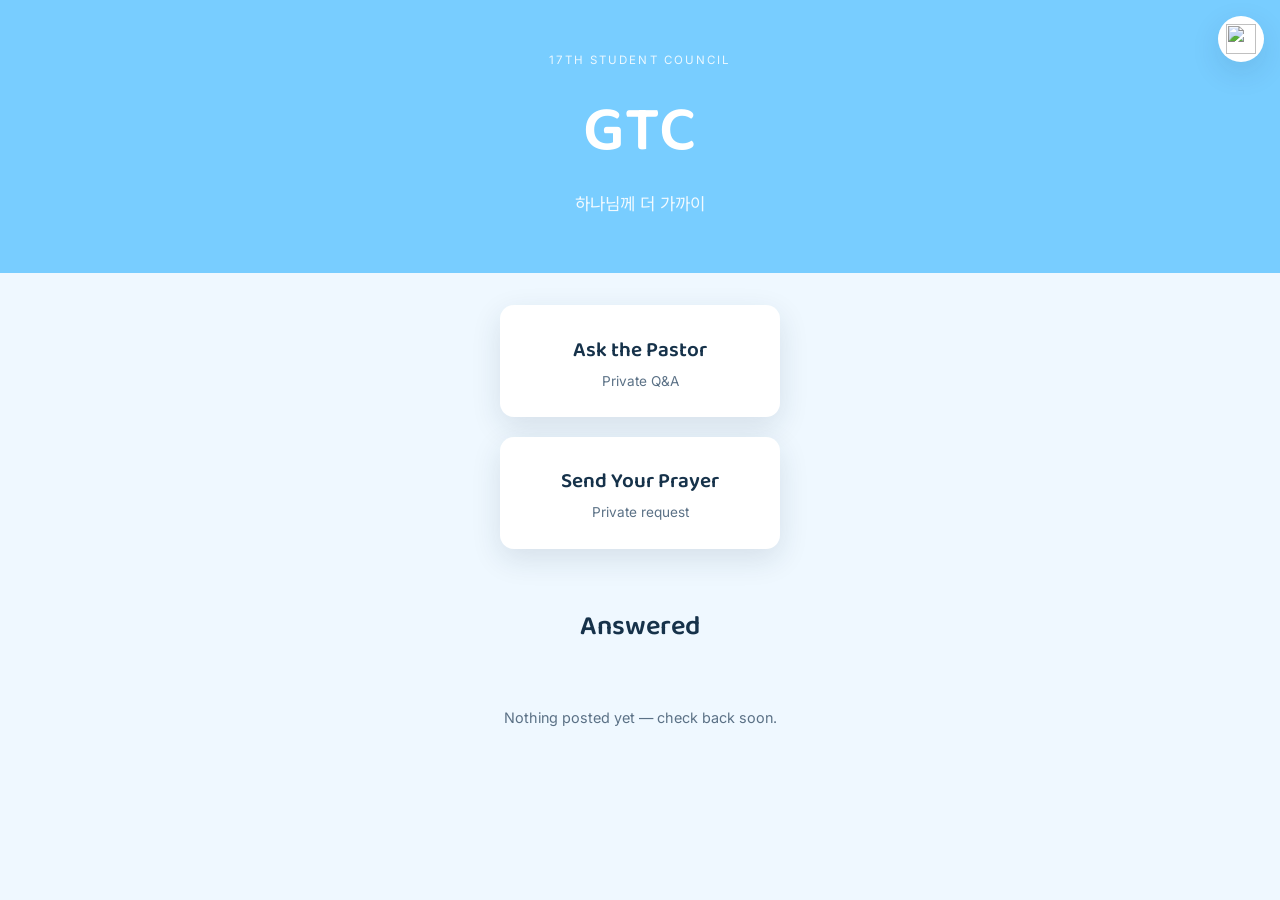
==== index.html @ ae35a27c "Add files via upload" ====
<!DOCTYPE html>
<html lang="en">
<head>
<meta charset="UTF-8">
<meta name="viewport" content="width=device-width, initial-scale=1.0">
<title>GTC — 17th Student Council</title>
<link rel="icon" href="assets/favicon.png" type="image/png">
<link rel="preconnect" href="https://fonts.googleapis.com">
<link href="https://fonts.googleapis.com/css2?family=Baloo+2:wght@500;600;700&family=Inter:wght@400;500;600;700&family=Noto+Sans+KR:wght@400;500;600;700&display=swap" rel="stylesheet">
<link rel="stylesheet" href="styles.css">
</head>
<body>

<a class="corner-btn" href="admin.html" aria-label="Student council login">
  <img src="assets/gtc-logo.png" alt="">
</a>

<header class="site-header">
  <span class="eyebrow">17th Student Council</span>
  <h1>GTC</h1>
  <p class="tagline">하나님께 더 가까이</p>
</header>

<nav class="doors" aria-label="Main actions">
  <a class="door" href="ask-the-pastor.html">
    <h2>Ask the Pastor</h2>
    <p>Private Q&amp;A</p>
  </a>
  <a class="door" href="send-your-prayer.html">
    <h2>Send Your Prayer</h2>
    <p>Private request</p>
  </a>
</nav>

<section class="board-section" aria-labelledby="board-heading">
  <div class="board-wrap">
    <h2 class="board-heading" id="board-heading">Answered</h2>

    <div class="ledger" id="ledger">
      <!-- populated by JS -->
    </div>
    <p class="board-empty" id="board-empty" hidden>Nothing posted yet — check back soon.</p>
  </div>
</section>

<script src="app.js"></script>
<script>
  function escapeHtml(str) {
    const div = document.createElement('div');
    div.textContent = str;
    return div.innerHTML;
  }

  function renderBoard() {
    const ledger = document.getElementById('ledger');
    const empty = document.getElementById('board-empty');
    const items = PrayerBoard.getBoard();

    if (!items.length) {
      ledger.innerHTML = '';
      empty.hidden = false;
      return;
    }
    empty.hidden = true;

    ledger.innerHTML = items.map(item => `
      <div class="ledger-item" data-open="false" data-id="${item.id}">
        <button class="ledger-question" aria-expanded="false">
          <span class="ledger-flame" aria-hidden="true"></span>
          <span class="ledger-question-text">${escapeHtml(item.question)}</span>
          <span class="ledger-caret" aria-hidden="true">&#9656;</span>
        </button>
        <div class="ledger-answer">
          <div class="ledger-answer-inner">${escapeHtml(item.answer)}</div>
        </div>
      </div>
    `).join('');

    ledger.querySelectorAll('.ledger-question').forEach(btn => {
      btn.addEventListener('click', () => {
        const parent = btn.closest('.ledger-item');
        const isOpen = parent.getAttribute('data-open') === 'true';
        parent.setAttribute('data-open', String(!isOpen));
        btn.setAttribute('aria-expanded', String(!isOpen));
      });
    });
  }

  renderBoard();
</script>
</body>
</html>
---- styles.css ----
/* ============================================================
   Design tokens — sky blue, matching the ASK logo
   ============================================================ */
:root {
  --sky: #78CDFF;
  --sky-deep: #2F8FCE;
  --sky-pale: #EFF8FF;
  --white: #FFFFFF;
  --ink: #16324A;
  --text-muted: #5B7186;
  --line: rgba(22, 50, 74, 0.12);
  --seen: #6FAE85;
  --font-display: 'Baloo 2', 'Noto Sans KR', sans-serif;
  --font-body: 'Inter', 'Noto Sans KR', sans-serif;
  --radius: 14px;
  --shadow-soft: 0 10px 30px rgba(22, 50, 74, 0.12);
}

* { box-sizing: border-box; }

html, body {
  margin: 0;
  padding: 0;
  background: var(--sky-pale);
  color: var(--ink);
  font-family: var(--font-body);
  scroll-behavior: smooth;
}

body {
  min-height: 100vh;
  display: flex;
  flex-direction: column;
}

a { color: inherit; }

h1, h2, h3 {
  font-family: var(--font-display);
  font-weight: 600;
  margin: 0;
}

:focus-visible {
  outline: 2px solid var(--sky-deep);
  outline-offset: 3px;
}

@media (prefers-reduced-motion: reduce) {
  *, *::before, *::after {
    animation-duration: 0.001ms !important;
    animation-iteration-count: 1 !important;
    transition-duration: 0.001ms !important;
    scroll-behavior: auto !important;
  }
}

/* ============================================================
   Corner logo button — links to admin.html on every page
   ============================================================ */
.corner-btn {
  position: fixed;
  top: 1rem;
  right: 1rem;
  z-index: 50;
  width: 46px;
  height: 46px;
  border-radius: 50%;
  background: var(--white);
  box-shadow: var(--shadow-soft);
  display: flex;
  align-items: center;
  justify-content: center;
  padding: 8px;
  transition: transform 0.2s ease, box-shadow 0.2s ease;
}

.corner-btn img {
  width: 100%;
  height: 100%;
  object-fit: contain;
}

.corner-btn:hover, .corner-btn:focus-visible {
  transform: scale(1.08);
  box-shadow: 0 12px 34px rgba(22, 50, 74, 0.2);
}

/* ============================================================
   Header / hero
   ============================================================ */
.site-header {
  background: var(--sky);
  color: var(--white);
  padding: 3rem 1.5rem 2.6rem;
  text-align: center;
}

.site-header .eyebrow {
  display: inline-block;
  font-size: 0.72rem;
  letter-spacing: 0.18em;
  text-transform: uppercase;
  color: rgba(255, 255, 255, 0.85);
  margin-bottom: 0.8rem;
}

.site-header h1 {
  font-size: clamp(2.6rem, 8vw, 4rem);
  letter-spacing: 0.02em;
}

.site-header .tagline {
  margin-top: 0.5rem;
  font-size: 1.05rem;
  color: rgba(255, 255, 255, 0.9);
}

/* ============================================================
   Two doors — main navigation
   ============================================================ */
.doors {
  display: flex;
  gap: 1.2rem;
  flex-wrap: wrap;
  justify-content: center;
  padding: 2rem 1.5rem;
  max-width: 46rem;
  margin: 0 auto;
}

.door {
  flex: 1 1 220px;
  max-width: 280px;
  padding: 1.8rem 1.2rem;
  border-radius: var(--radius);
  background: var(--white);
  box-shadow: var(--shadow-soft);
  text-decoration: none;
  color: var(--ink);
  text-align: center;
  transition: transform 0.25s ease, box-shadow 0.25s ease;
}

.door:hover, .door:focus-visible {
  transform: translateY(-3px);
  box-shadow: 0 16px 36px rgba(22, 50, 74, 0.18);
}

.door h2 {
  font-size: 1.3rem;
  margin-bottom: 0.35rem;
}

.door p {
  margin: 0;
  color: var(--text-muted);
  font-size: 0.85rem;
}

/* ============================================================
   Board — answered questions
   ============================================================ */
.board-section {
  flex: 1;
  padding: 1.5rem 1.5rem 3.5rem;
}

.board-wrap {
  max-width: 38rem;
  margin: 0 auto;
}

.board-heading {
  text-align: center;
  margin-bottom: 1.4rem;
  font-size: clamp(1.3rem, 3vw, 1.7rem);
}

.ledger {
  background: var(--white);
  border-radius: var(--radius);
  box-shadow: var(--shadow-soft);
  overflow: hidden;
}

.ledger-item { border-bottom: 1px solid var(--line); }
.ledger-item:last-child { border-bottom: none; }

.ledger-question {
  width: 100%;
  display: flex;
  align-items: center;
  gap: 0.8rem;
  background: none;
  border: none;
  text-align: left;
  padding: 1rem 1.1rem;
  cursor: pointer;
  font-family: var(--font-display);
  font-size: 1rem;
  color: var(--ink);
}

.ledger-flame {
  flex: none;
  width: 10px;
  height: 10px;
  border-radius: 50%;
  border: 1.5px solid var(--sky-deep);
  transition: background 0.25s ease;
}

.ledger-item[data-open="true"] .ledger-flame {
  background: var(--sky-deep);
}

.ledger-question-text { flex: 1; }

.ledger-caret {
  flex: none;
  font-size: 0.8rem;
  color: var(--text-muted);
  transition: transform 0.25s ease;
}

.ledger-item[data-open="true"] .ledger-caret { transform: rotate(90deg); }

.ledger-answer {
  overflow: hidden;
  max-height: 0;
  transition: max-height 0.3s ease;
}

.ledger-item[data-open="true"] .ledger-answer { max-height: 40rem; }

.ledger-answer-inner {
  padding: 0 1.1rem 1.1rem 2rem;
  color: var(--text-muted);
  line-height: 1.55;
  font-size: 0.92rem;
}

.board-empty {
  text-align: center;
  color: var(--text-muted);
  padding: 1.5rem 0;
  font-size: 0.9rem;
}

/* ============================================================
   Forms (ask-the-pastor / send-your-prayer)
   ============================================================ */
.form-page { flex: 1; display: flex; flex-direction: column; }

.form-shell {
  flex: 1;
  display: flex;
  align-items: center;
  justify-content: center;
  padding: 2rem 1.5rem;
}

.form-card {
  width: 100%;
  max-width: 30rem;
  background: var(--white);
  border-radius: var(--radius);
  box-shadow: var(--shadow-soft);
  padding: 2rem 1.6rem;
}

.form-card h2 { font-size: 1.4rem; margin-bottom: 0.35rem; }

.form-card p.hint {
  color: var(--text-muted);
  font-size: 0.86rem;
  margin: 0 0 1.3rem;
  line-height: 1.5;
}

.field-label {
  display: block;
  font-size: 0.75rem;
  letter-spacing: 0.05em;
  text-transform: uppercase;
  color: var(--sky-deep);
  margin-bottom: 0.5rem;
}

textarea {
  width: 100%;
  min-height: 8rem;
  resize: vertical;
  background: var(--sky-pale);
  border: 1px solid var(--line);
  border-radius: var(--radius);
  color: var(--ink);
  font-family: var(--font-body);
  font-size: 0.98rem;
  padding: 0.8rem 0.9rem;
  line-height: 1.5;
}

textarea::placeholder { color: rgba(91, 113, 134, 0.6); }

.name-field {
  width: 100%;
  margin-top: 0.9rem;
  background: var(--sky-pale);
  border: 1px solid var(--line);
  border-radius: var(--radius);
  color: var(--ink);
  font-family: var(--font-body);
  font-size: 0.92rem;
  padding: 0.7rem 0.9rem;
}

.form-actions {
  display: flex;
  align-items: center;
  justify-content: space-between;
  gap: 1rem;
  margin-top: 1.3rem;
  flex-wrap: wrap;
}

.btn {
  display: inline-flex;
  align-items: center;
  gap: 0.5rem;
  background: var(--sky-deep);
  color: var(--white);
  border: none;
  font-family: var(--font-body);
  font-weight: 600;
  font-size: 0.92rem;
  padding: 0.7rem 1.3rem;
  border-radius: var(--radius);
  cursor: pointer;
  transition: background 0.2s ease, transform 0.2s ease;
}

.btn:hover, .btn:focus-visible { background: #26648E; transform: translateY(-1px); }

.btn.secondary {
  background: transparent;
  color: var(--text-muted);
  border: 1px solid var(--line);
}

.btn.secondary:hover, .btn.secondary:focus-visible {
  color: var(--ink);
  border-color: var(--sky-deep);
}

.back-link {
  display: inline-block;
  margin: 1.4rem 0 0 1.5rem;
  font-size: 0.85rem;
  color: var(--text-muted);
  text-decoration: none;
}

.back-link:hover { color: var(--sky-deep); }

.confirm-msg {
  display: none;
  margin-top: 1.2rem;
  padding: 0.8rem 0.9rem;
  border-radius: var(--radius);
  background: rgba(111, 174, 133, 0.15);
  border: 1px solid rgba(111, 174, 133, 0.5);
  color: #35543F;
  font-size: 0.88rem;
}

.confirm-msg.show { display: block; }

/* ============================================================
   Admin page
   ============================================================ */
.admin-page { background: var(--sky-pale); color: var(--ink); min-height: 100vh; }

.admin-gate {
  min-height: 100vh;
  display: flex;
  align-items: center;
  justify-content: center;
  padding: 2rem;
}

.admin-gate-card {
  background: var(--white);
  border-radius: var(--radius);
  padding: 2rem 1.8rem;
  width: 100%;
  max-width: 22rem;
  box-shadow: var(--shadow-soft);
  text-align: center;
}

.admin-gate-card img.gate-logo {
  width: 56px;
  height: 56px;
  margin: 0 auto 1rem;
  display: block;
}

.admin-gate-card h1 { font-size: 1.25rem; margin-bottom: 0.9rem; }

.admin-gate-card input[type="password"] {
  width: 100%;
  padding: 0.65rem 0.85rem;
  border-radius: var(--radius);
  border: 1px solid var(--line);
  font-family: var(--font-body);
  font-size: 0.92rem;
  margin-bottom: 0.7rem;
  text-align: center;
}

.admin-gate-error {
  display: none;
  color: #C4553B;
  font-size: 0.82rem;
  margin: -0.3rem 0 0.8rem;
}

.admin-gate-error.show { display: block; }

.admin-shell {
  display: none;
  max-width: 46rem;
  margin: 0 auto;
  padding: 2.2rem 1.5rem 4rem;
}

.admin-shell.show { display: block; }

.admin-top {
  display: flex;
  align-items: baseline;
  justify-content: space-between;
  margin-bottom: 1.8rem;
  flex-wrap: wrap;
  gap: 0.8rem;
}

.admin-top h1 { font-size: 1.5rem; }

.logout-link {
  font-size: 0.82rem;
  color: var(--text-muted);
  text-decoration: none;
  cursor: pointer;
  background: none;
  border: none;
  font-family: var(--font-body);
}
.logout-link:hover { color: var(--sky-deep); }

.admin-section { margin-bottom: 2.6rem; }

.admin-section h2 {
  font-size: 1.05rem;
  margin-bottom: 0.9rem;
  padding-bottom: 0.45rem;
  border-bottom: 1px solid var(--line);
}

.sub-item {
  background: var(--white);
  border-radius: var(--radius);
  padding: 0.9rem 1rem;
  margin-bottom: 0.7rem;
  box-shadow: var(--shadow-soft);
}

.sub-item.is-seen { opacity: 0.6; }

.sub-item .meta {
  font-size: 0.72rem;
  color: var(--text-muted);
  text-transform: uppercase;
  letter-spacing: 0.04em;
  margin-bottom: 0.35rem;
  display: flex;
  gap: 0.5rem;
  align-items: center;
  flex-wrap: wrap;
}

.sub-item .meta .tag {
  background: var(--sky);
  color: var(--white);
  padding: 0.12rem 0.45rem;
  border-radius: 3px;
  font-size: 0.65rem;
}

.sub-item .body { font-size: 0.92rem; line-height: 1.5; color: var(--ink); }

.sub-item .row-actions {
  margin-top: 0.6rem;
  display: flex;
  gap: 0.7rem;
  align-items: center;
}

.seen-checkbox {
  display: inline-flex;
  align-items: center;
  gap: 0.4rem;
  font-size: 0.85rem;
  color: var(--ink);
  cursor: pointer;
}

.seen-checkbox input { width: 15px; height: 15px; accent-color: var(--seen); cursor: pointer; }

.mini-btn {
  font-size: 0.78rem;
  background: none;
  border: 1px solid var(--line);
  border-radius: 4px;
  padding: 0.32rem 0.65rem;
  cursor: pointer;
  color: var(--text-muted);
}
.mini-btn:hover { border-color: #C4553B; color: #C4553B; }
.mini-btn.publish { border-color: var(--sky-deep); color: var(--sky-deep); }
.mini-btn.publish:hover { background: var(--sky-deep); color: #fff; }

.empty-note { color: var(--text-muted); font-size: 0.88rem; }

.board-editor-item textarea, .board-editor-item input[type="text"] {
  width: 100%;
  font-family: var(--font-body);
  font-size: 0.9rem;
  padding: 0.55rem 0.65rem;
  border-radius: 4px;
  border: 1px solid var(--line);
  margin-top: 0.35rem;
}

.new-board-form {
  background: var(--white);
  border: 1px dashed var(--line);
  border-radius: var(--radius);
  padding: 1rem;
  margin-top: 1rem;
}

.new-board-form label {
  font-size: 0.74rem;
  text-transform: uppercase;
  letter-spacing: 0.04em;
  color: var(--text-muted);
  display: block;
  margin-top: 0.65rem;
}

.new-board-form label:first-child { margin-top: 0; }
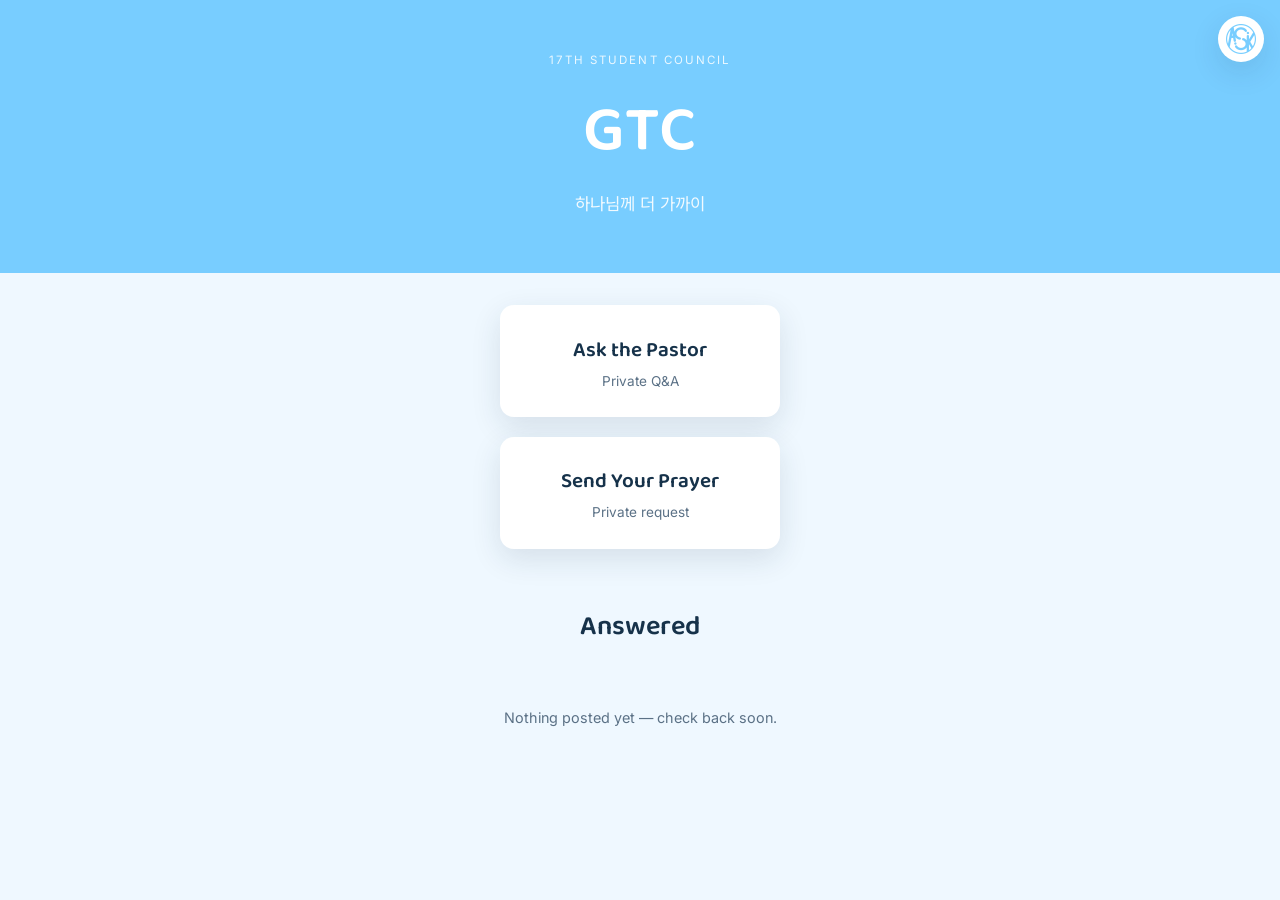
==== commit 79d76bb5: "index.html" ====
--- a/index.html
+++ b/index.html
@@ -12,7 +12,7 @@
 <body>
 
 <a class="corner-btn" href="admin.html" aria-label="Student council login">
-  <img src="assets/gtc-logo.png" alt="">
+  <img src="gtc-logo.png" alt="">
 </a>
 
 <header class="site-header">
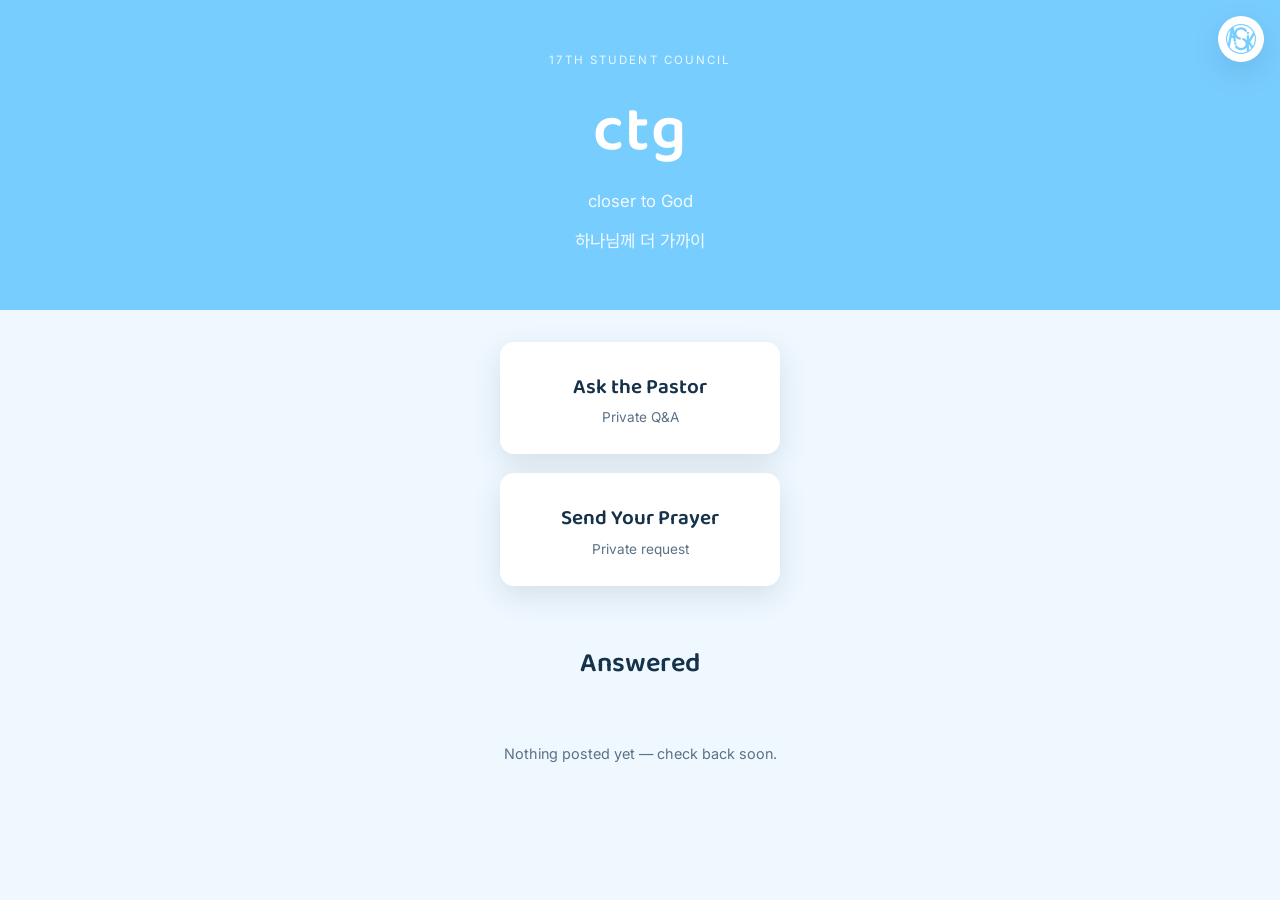
==== commit f3661f9c: "Update index.html" ====
--- a/index.html
+++ b/index.html
@@ -4,7 +4,7 @@
 <meta charset="UTF-8">
 <meta name="viewport" content="width=device-width, initial-scale=1.0">
 <title>GTC — 17th Student Council</title>
-<link rel="icon" href="assets/favicon.png" type="image/png">
+<link rel="icon" href="favicon.png" type="image/png">
 <link rel="preconnect" href="https://fonts.googleapis.com">
 <link href="https://fonts.googleapis.com/css2?family=Baloo+2:wght@500;600;700&family=Inter:wght@400;500;600;700&family=Noto+Sans+KR:wght@400;500;600;700&display=swap" rel="stylesheet">
 <link rel="stylesheet" href="styles.css">
@@ -17,7 +17,8 @@
 
 <header class="site-header">
   <span class="eyebrow">17th Student Council</span>
-  <h1>GTC</h1>
+  <h1>ctg</h1>
+    <p class="tagline">closer to God</p>
   <p class="tagline">하나님께 더 가까이</p>
 </header>
 
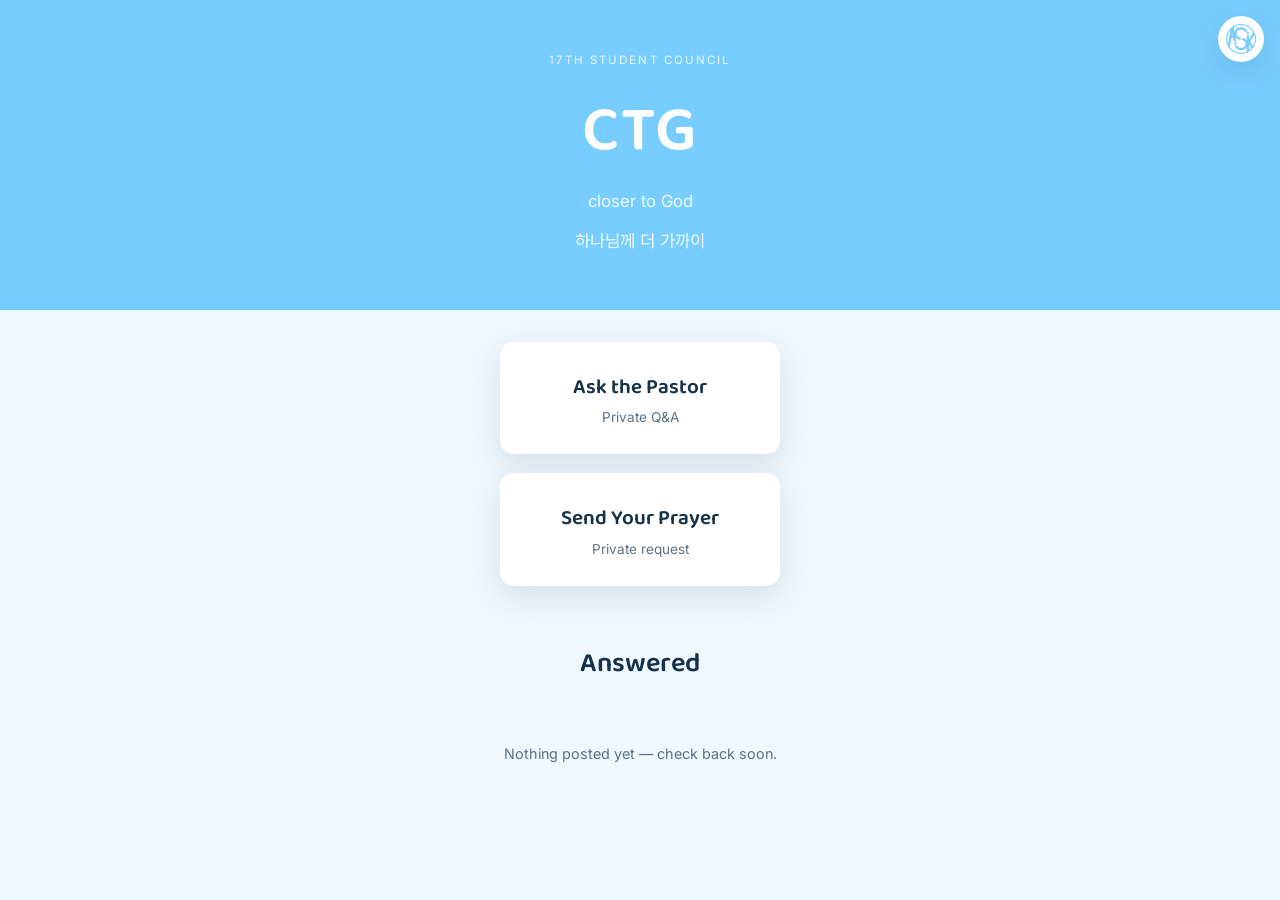
==== commit fffef233: "Update index.html" ====
--- a/index.html
+++ b/index.html
@@ -3,7 +3,7 @@
 <head>
 <meta charset="UTF-8">
 <meta name="viewport" content="width=device-width, initial-scale=1.0">
-<title>GTC — 17th Student Council</title>
+<title>CTG — 17th Student Council</title>
 <link rel="icon" href="favicon.png" type="image/png">
 <link rel="preconnect" href="https://fonts.googleapis.com">
 <link href="https://fonts.googleapis.com/css2?family=Baloo+2:wght@500;600;700&family=Inter:wght@400;500;600;700&family=Noto+Sans+KR:wght@400;500;600;700&display=swap" rel="stylesheet">
@@ -17,7 +17,7 @@
 
 <header class="site-header">
   <span class="eyebrow">17th Student Council</span>
-  <h1>ctg</h1>
+  <h1>CTG</h1>
     <p class="tagline">closer to God</p>
   <p class="tagline">하나님께 더 가까이</p>
 </header>
